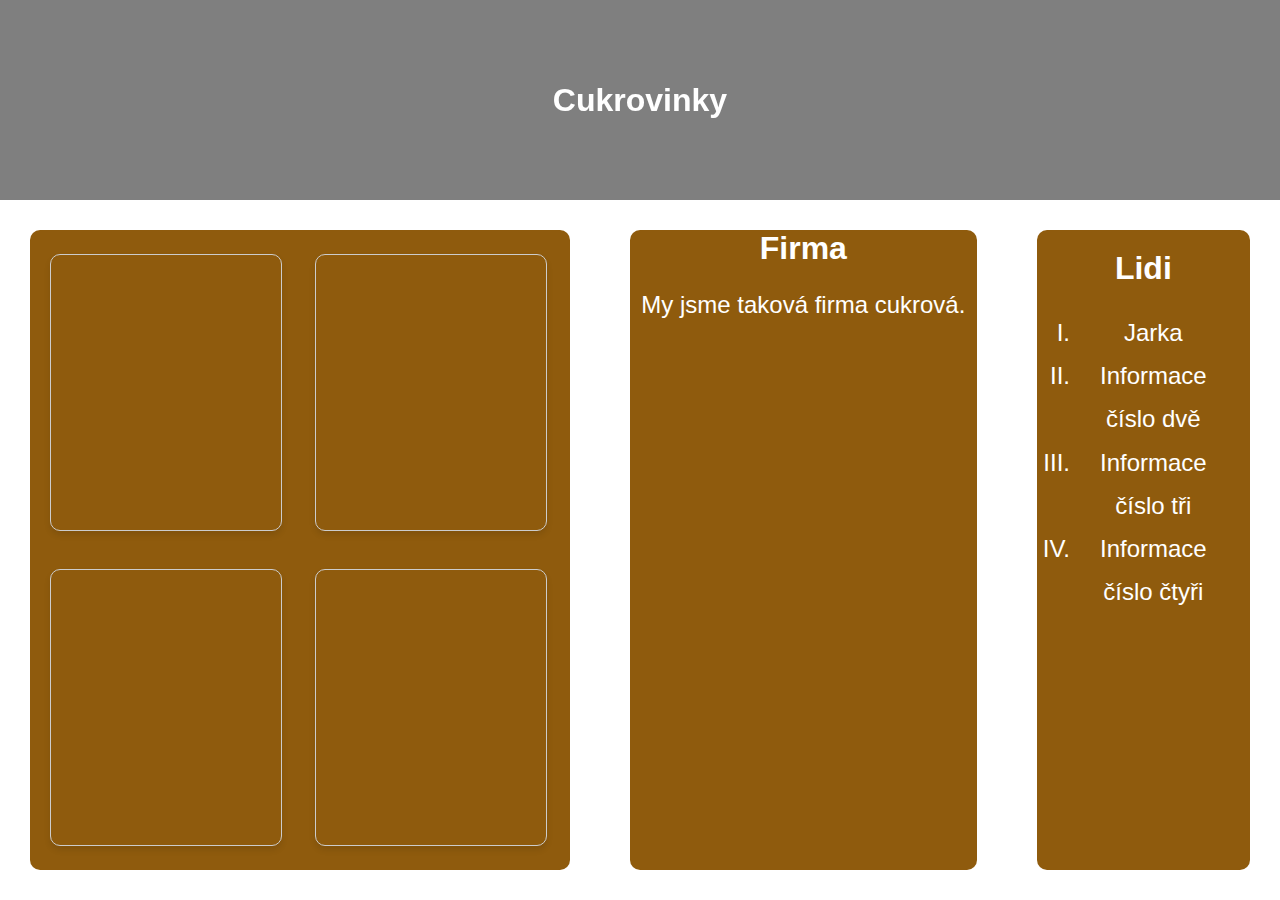
==== index.html @ 56d53da9 "first commit" ====
<!DOCTYPE html>
<html lang="en">
<head>
    <meta charset="UTF-8">
    <meta name="viewport" content="width=device-width, initial-scale=1.0">
    <title>Document</title>
    <link rel="stylesheet" href="stylesheet.css">
</head>
<body>
    <header class="header">
        <div class="overlay">
            <h1>Cukrovinky</h1>
        </div>
    </header>

    
    <div class="container">
        
        <div class="panel panel-3">
            
            <a href="page1.html" class="panelin panelin-1">
                
            </a>
            <a href="page2.html" class="panelin panelin-2">
                
            </a>
            <a href="page3.html" class="panelin panelin-3">
                
            </a>
            <a href="page4.html" class="panelin panelin-4">
                
            </a>
        </div>
        <div class="panel panel-2">
            <h1>Firma</h1>
            <p>My jsme taková firma cukrová.</p>
        </div>
        <div class="panel panel-1">
            <h1>
                Lidi
            </h1>
            <ul class="roman-list">
                <li>Jarka</li>
                <li>Informace číslo dvě</li>
                <li>Informace číslo tři</li>
                <li>Informace číslo čtyři</li>
            </ul>
        </div>
    </div>
</body>
</html>
---- stylesheet.css ----
body {
    margin: 0;
    padding: 0;
    font-family: Arial, sans-serif;
}


.header {
    height: 200px;
    background-image: url('https://www.shutterstock.com/image-vector/geometric-food-pattern-abstract-bakery-600nw-2335528417.jpg'); 
    background-size: cover;
    background-position: center;
    position: relative;
}

.overlay {
    width: 100%;
    height: 100%;
    backdrop-filter: blur(5px);
    background-color: rgba(0, 0, 0, 0.5); 
    display: flex;
    justify-content: center;
    align-items: center;
}

h1 {
    color: white;
    font-size: 2rem;
    text-align: center;
    margin: 0;
}


.container {
    display: flex;
    height: calc(100vh - 200px);
}

.panel {
    display: flex;
    justify-content: center;
    align-items: center;
    color: white;
    font-size: 1.5rem;
    text-align: center;
    margin: 30px;
    border-radius: 10px;
}

.panelin {
    background-image: url("https://img.delicious.com.au/Qx0J6t_j/del/2015/11/spiced-cherry-and-strawberry-pie-21382-2.jpg"); /* Replace with different URLs for unique tiles */
    background-size: cover; 
    background-position: center; 
    display: flex;
    justify-content: center;  
    align-items: center; 
    border: 1px solid #ccc; 
    cursor: pointer;
    text-align: center;
    border-radius: 10px; 
    width: 90%; 
    height: 90%; 
    overflow: hidden; 
    box-shadow: 0 4px 6px rgba(0, 0, 0, 0.1);
    margin: 10px;
}



.panelin:hover {
    opacity: 0.8; 
    transition: opacity 0.3s ease;
    transition: all 0.3s ease;
}

.panel-3 {
    flex: 3;
    background-color: #8f5b0d; 
    display: grid;
    grid-template-columns: 1fr 1fr; 
    grid-template-rows: 1fr 1fr; 
    gap: 10px; 
    padding: 10px;
    
}

.panel-2 {
    display: block;
    flex: 2;
    background-color: #8f5b0d; 
}

.panel-1 {
    display: block;
    flex: 1;
    background-color: #8f5b0d; 
    padding: 20px; 
    border-radius: 10px;
    color: white; 
}

.panel-1 h1 {
    text-align: center; 
    margin-bottom: 15px;
}

.roman-list {
    list-style-type: upper-roman; 
    padding-left: 20px; 
    line-height: 1.8; 
}

@media (max-width: 768px) {
    .container {
        flex-direction: column; 
    }
}
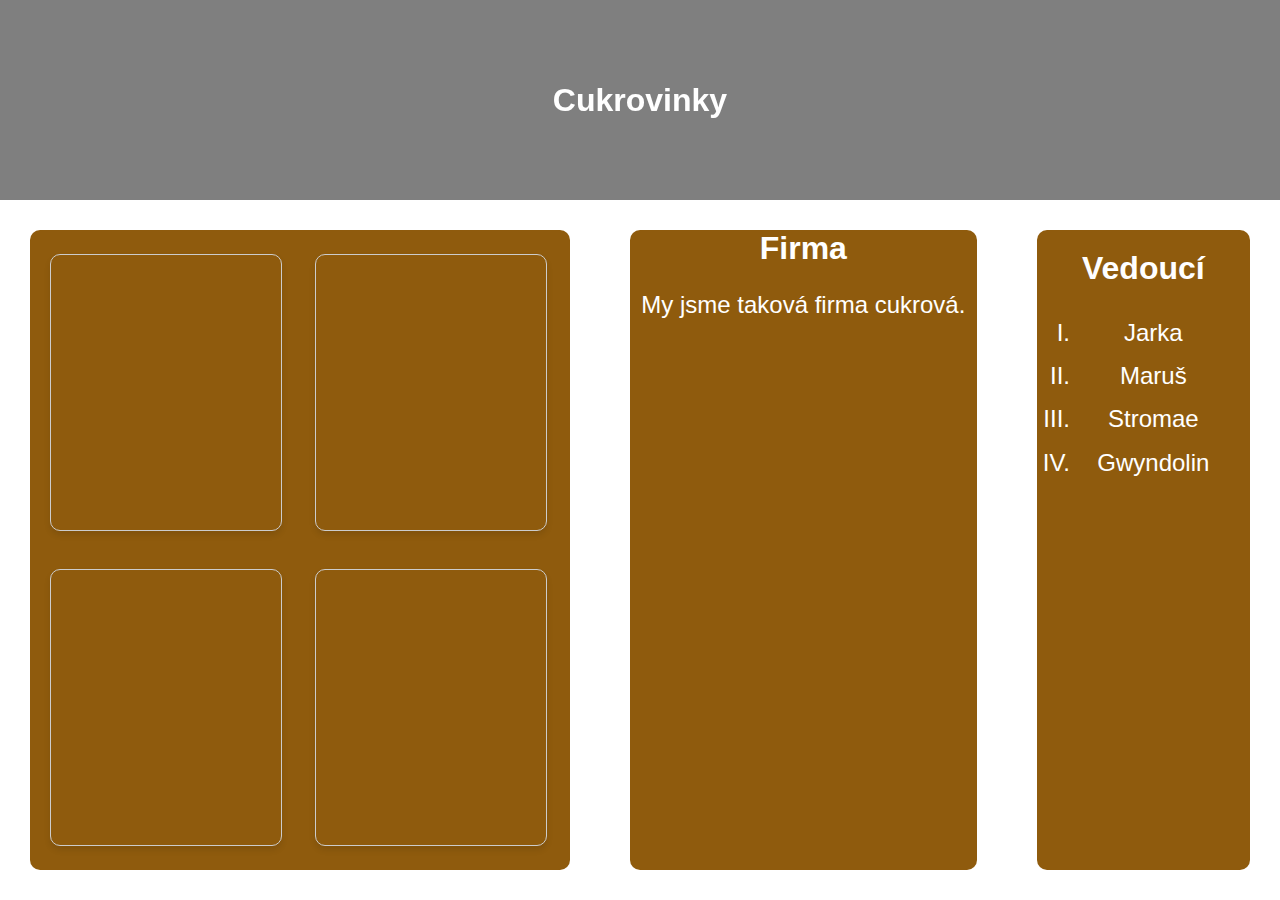
==== commit 7e83dcc0: "finale" ====
--- a/index.html
+++ b/index.html
@@ -3,7 +3,7 @@
 <head>
     <meta charset="UTF-8">
     <meta name="viewport" content="width=device-width, initial-scale=1.0">
-    <title>Document</title>
+    <title>Cukrovarna</title>
     <link rel="stylesheet" href="stylesheet.css">
 </head>
 <body>
@@ -18,16 +18,16 @@
         
         <div class="panel panel-3">
             
-            <a href="page1.html" class="panelin panelin-1">
+            <a href="link.html" class="panelin panelin-1">
+            
+            </a>
+            <a href="link.html" class="panelin panelin-2">
                 
             </a>
-            <a href="page2.html" class="panelin panelin-2">
+            <a href="link.html" class="panelin panelin-3">
                 
             </a>
-            <a href="page3.html" class="panelin panelin-3">
-                
-            </a>
-            <a href="page4.html" class="panelin panelin-4">
+            <a href="link.html" class="panelin panelin-4">
                 
             </a>
         </div>
@@ -36,14 +36,12 @@
             <p>My jsme taková firma cukrová.</p>
         </div>
         <div class="panel panel-1">
-            <h1>
-                Lidi
-            </h1>
+            <h1>Vedoucí</h1>
             <ul class="roman-list">
                 <li>Jarka</li>
-                <li>Informace číslo dvě</li>
-                <li>Informace číslo tři</li>
-                <li>Informace číslo čtyři</li>
+                <li>Maruš</li>
+                <li>Stromae</li>
+                <li>Gwyndolin</li>
             </ul>
         </div>
     </div>
--- a/stylesheet.css
+++ b/stylesheet.css
@@ -63,6 +63,7 @@
     overflow: hidden; 
     box-shadow: 0 4px 6px rgba(0, 0, 0, 0.1);
     margin: 10px;
+    transition-duration: 2s;
 }
 
 
@@ -100,6 +101,7 @@
 }
 
 .panel-1 h1 {
+    display: block; 
     text-align: center; 
     margin-bottom: 15px;
 }
